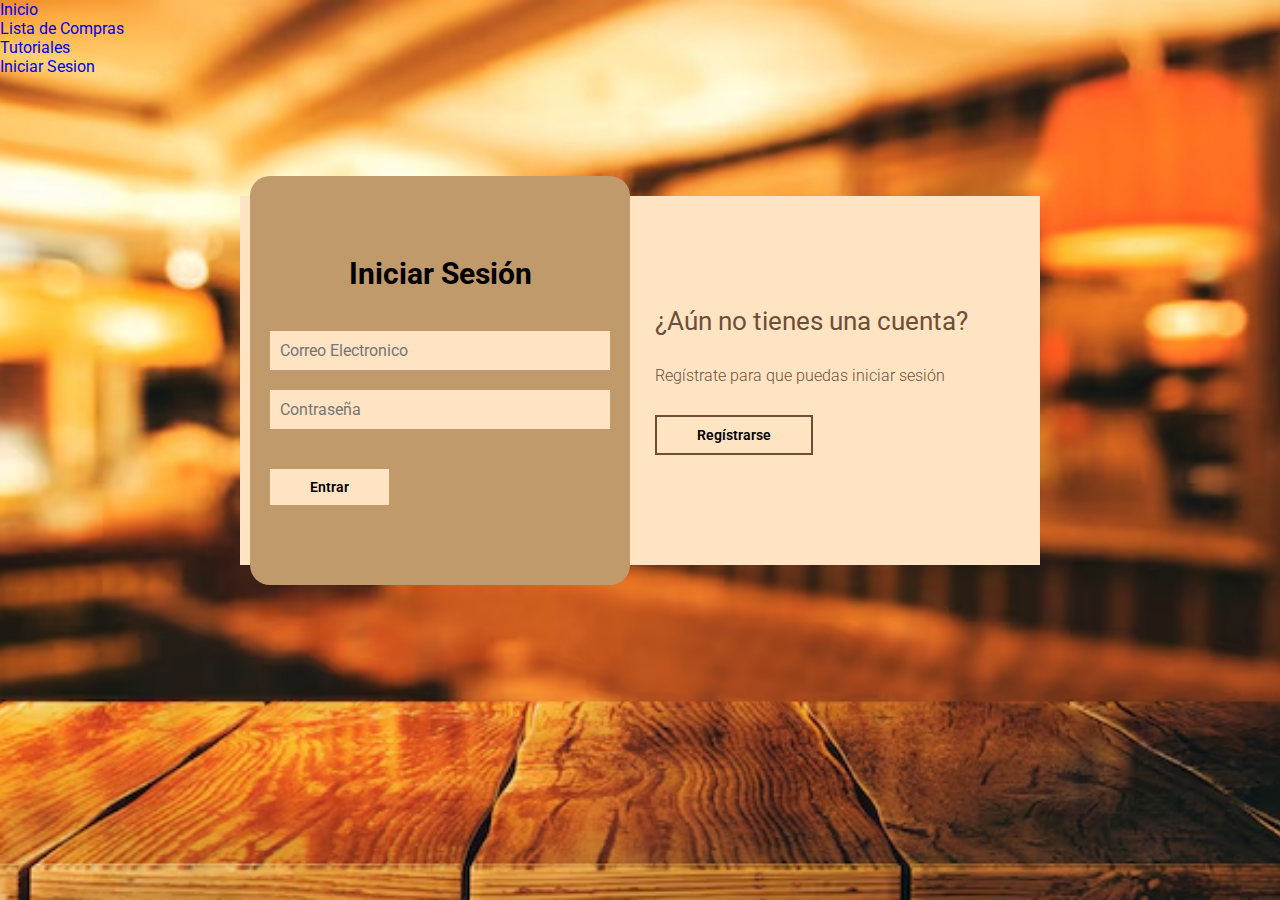
==== Login.html @ 1736ec8c "Hola:D" ====
<!DOCTYPE html>
<html lang="en">
<head>
    <meta charset="UTF-8">
    <meta name="viewport" content="width=device-width, initial-scale=1.0">
    <title>Login y Register - MagtimusPro</title>
    <link rel="stylesheet" href="login.css">
    <link href="https://fonts.googleapis.com/css2?family=Roboto:ital,wght@0,100;0,300;0,400;0,500;0,700;0,900;1,100;1,300;1,400;1,500;1,700;1,900&display=swap" rel="stylesheet">


    <link rel="stylesheet" href="assets/css/estilos.css">
</head>
<body>
    <!-- Encabezado de la página -->
    <header>
        <nav>
            <ul>
                <li><a href="index.html">Inicio</a></li>
                <li><a href="lista.html">Lista de Compras</a></li>
                <li><a href="tutoriales.html">Tutoriales</a></li>
                <li><a href="login.html">Iniciar Sesion</a></li>
            </ul>
            
        </nav>
    </header>

        <main>

            <div class="contenedor__todo">
                <div class="caja__trasera">
                    <div class="caja__trasera-login">
                        <h3>¿Ya tienes una cuenta?</h3>
                        <p>Inicia sesión para entrar en la página</p>
                        <button id="btn__iniciar-sesion">Iniciar Sesión</button>
                    </div>
                    <div class="caja__trasera-register">
                        <h3>¿Aún no tienes una cuenta?</h3>
                        <p>Regístrate para que puedas iniciar sesión</p>
                        <button id="btn__registrarse">Regístrarse</button>
                    </div>
                </div>

                <!--Formulario de Login y registro-->
                <div class="contenedor__login-register">
                    <!--Login-->
                    <form action="" class="formulario__login">
                        <h2>Iniciar Sesión</h2>
                        <input type="text" placeholder="Correo Electronico">
                        <input type="password" placeholder="Contraseña">
                        <button>Entrar</button>
                    </form>

                    <!--Registro-->
                    <form action="" class="formulario__register">
                        <h2>Regístrarse</h2>
                        <input type="text" placeholder="Nombre completo">
                        <input type="text" placeholder="Correo Electronico">
                        <input type="text" placeholder="Usuario">
                        <input type="password" placeholder="Contraseña">
                        <button>Regístrarse</button>
                    </form>
                </div>
            </div>

        </main>
    <!-- Enlace al archivo JavaScript -->
    <script src="login.js"></script>
</body>
</html>
---- login.css ----
*{
    margin: 0;
    padding: 0;
    box-sizing: border-box;
    text-decoration: none;
    font-family: 'Roboto', sans-serif;
}

body{
    background-image: url(imagenes/imglogin);
    background-size: cover;
    background-repeat: no-repeat;
    background-position: center;
    background-attachment: fixed;
}

main{
    width: 100%;
    padding: 20px;
    margin: auto;
    margin-top: 100px;
}

.contenedor__todo{
    width: 100%;
    max-width: 800px;
    margin: auto;
    position: relative;
}

.caja__trasera{
    width: 100%;
    padding: 10px 20px;
    display: flex;
    justify-content: center;
    -webkit-backdrop-filter: blur(10px);
    backdrop-filter: blur(10px);
    background-color:bisque;

}

.caja__trasera div{
    margin: 100px 40px;
    color:#6F4E37;
    transition: all 500ms;
}


.caja__trasera div p,
.caja__trasera button{
    margin-top: 30px;
}

.caja__trasera div h3{
    font-weight: 400;
    font-size: 26px;
}

.caja__trasera div p{
    font-size: 16px;
    font-weight: 300;
}

.caja__trasera button{
    padding: 10px 40px;
    border: 2px solid #6F4E37;
    font-size: 14px;
    background: transparent;
    font-weight: 600;
    cursor: pointer;
    color:black;
    outline: none;
    transition: all 300ms;
}

.caja__trasera button:hover{
    background:#C19A6B;
    color:#000000;
}

/*Formularios*/

.contenedor__login-register{
    display: flex;
    align-items: center;
    width: 100%;
    max-width: 380px;
    position: relative;
    top: -185px;
    left: 10px;

    /*La transicion va despues del codigo JS*/
    transition: left 500ms cubic-bezier(0.175, 0.885, 0.320, 1.275);
}

.contenedor__login-register form{
    width: 100%;
    padding: 80px 20px;
    background: #C19A6B;
    position: absolute;
    border-radius: 20px;
}

.contenedor__login-register form h2{
    font-size: 30px;
    text-align: center;
    margin-bottom: 20px;
    color:#000000;
}

.contenedor__login-register form input{
    width: 100%;
    margin-top: 20px;
    padding: 10px;
    border: none;
    background:bisque;
    font-size: 16px;
    outline: none;
}

.contenedor__login-register form button{
    padding: 10px 40px;
    margin-top: 40px;
    border: none;
    font-size: 14px;
    background:bisque;
    font-weight: 600;
    cursor: pointer;
    color:black;
    outline: none;
}




.formulario__login{
    opacity: 1;
    display: block;
}
.formulario__register{
    display: none;
}



@media screen and (max-width: 850px){

    main{
        margin-top: 50px;
    }

    .caja__trasera{
        max-width: 350px;
        height: 300px;
        flex-direction: column;
        margin: auto;
    }

    .caja__trasera div{
        margin: 0px;
        position: absolute;
    }


    /*Formularios*/

    .contenedor__login-register{
        top: -10px;
        left: -5px;
        margin: auto;
    }

    .contenedor__login-register form{
        position: relative;
    }
}
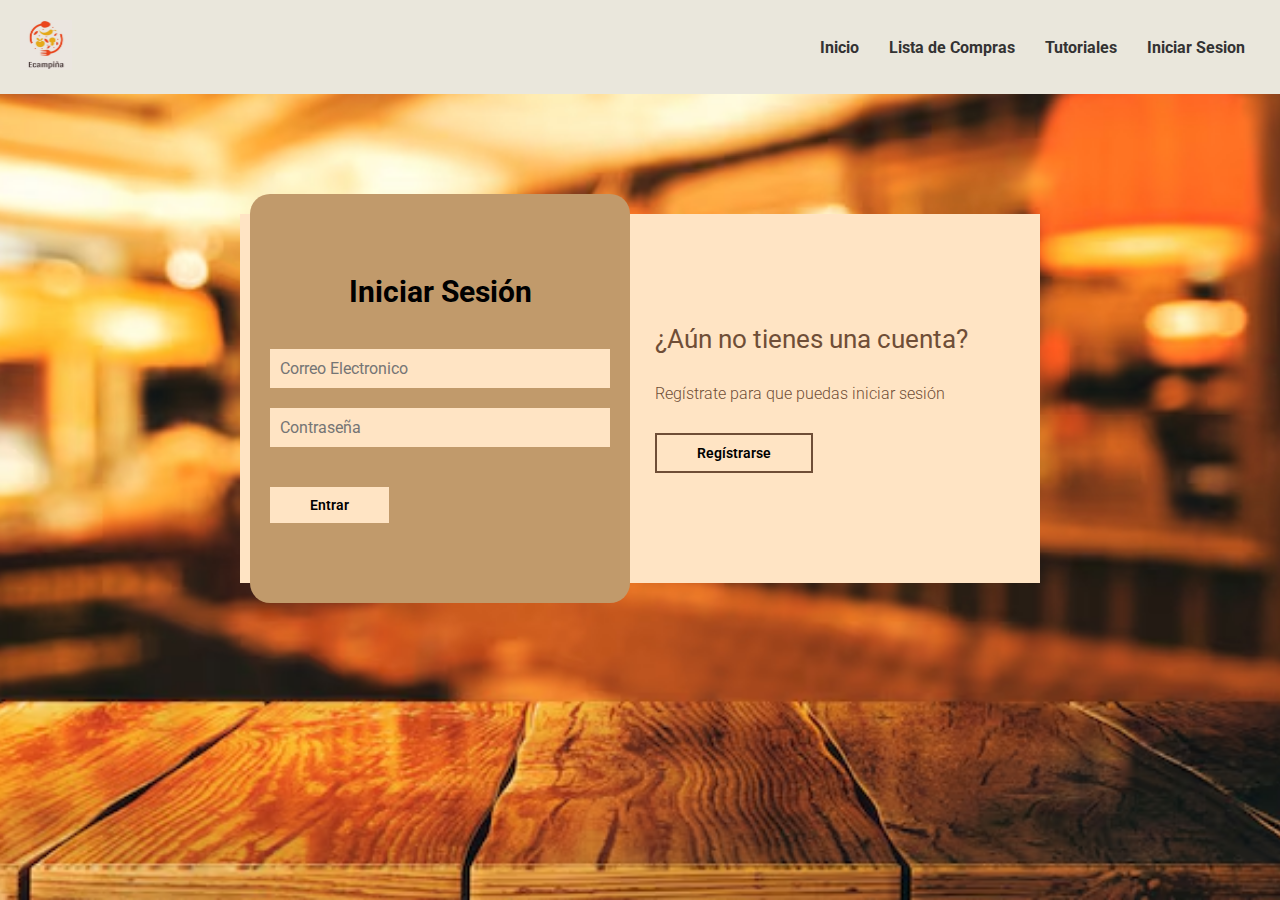
==== commit 796e0019: "add: Styles" ====
--- a/Login.html
+++ b/Login.html
@@ -13,12 +13,15 @@
 <body>
     <!-- Encabezado de la página -->
     <header>
+        <div class="logo">
+            <img src="imagenes/logo.JPG" alt="Logo" class="logo-img">
+        </div>
         <nav>
             <ul>
                 <li><a href="index.html">Inicio</a></li>
                 <li><a href="lista.html">Lista de Compras</a></li>
                 <li><a href="tutoriales.html">Tutoriales</a></li>
-                <li><a href="login.html">Iniciar Sesion</a></li>
+                <li><a href="Login.html">Iniciar Sesion</a></li>
             </ul>
             
         </nav>
--- a/login.css
+++ b/login.css
@@ -4,6 +4,34 @@
     box-sizing: border-box;
     text-decoration: none;
     font-family: 'Roboto', sans-serif;
+}
+
+/* Estilo de Encabezado */
+header {
+    display: flex;
+    justify-content: space-between;
+    align-items: center;
+    padding: 20px;
+    background-color: #eae7dc;
+}
+
+.logo-img {
+    height: 50px;
+}
+
+nav ul {
+    display: flex;
+    list-style: none;
+}
+
+nav ul li {
+    margin: 0 15px;
+}
+
+nav ul li a {
+    text-decoration: none;
+    color: #333;
+    font-weight: bold;
 }
 
 body{
